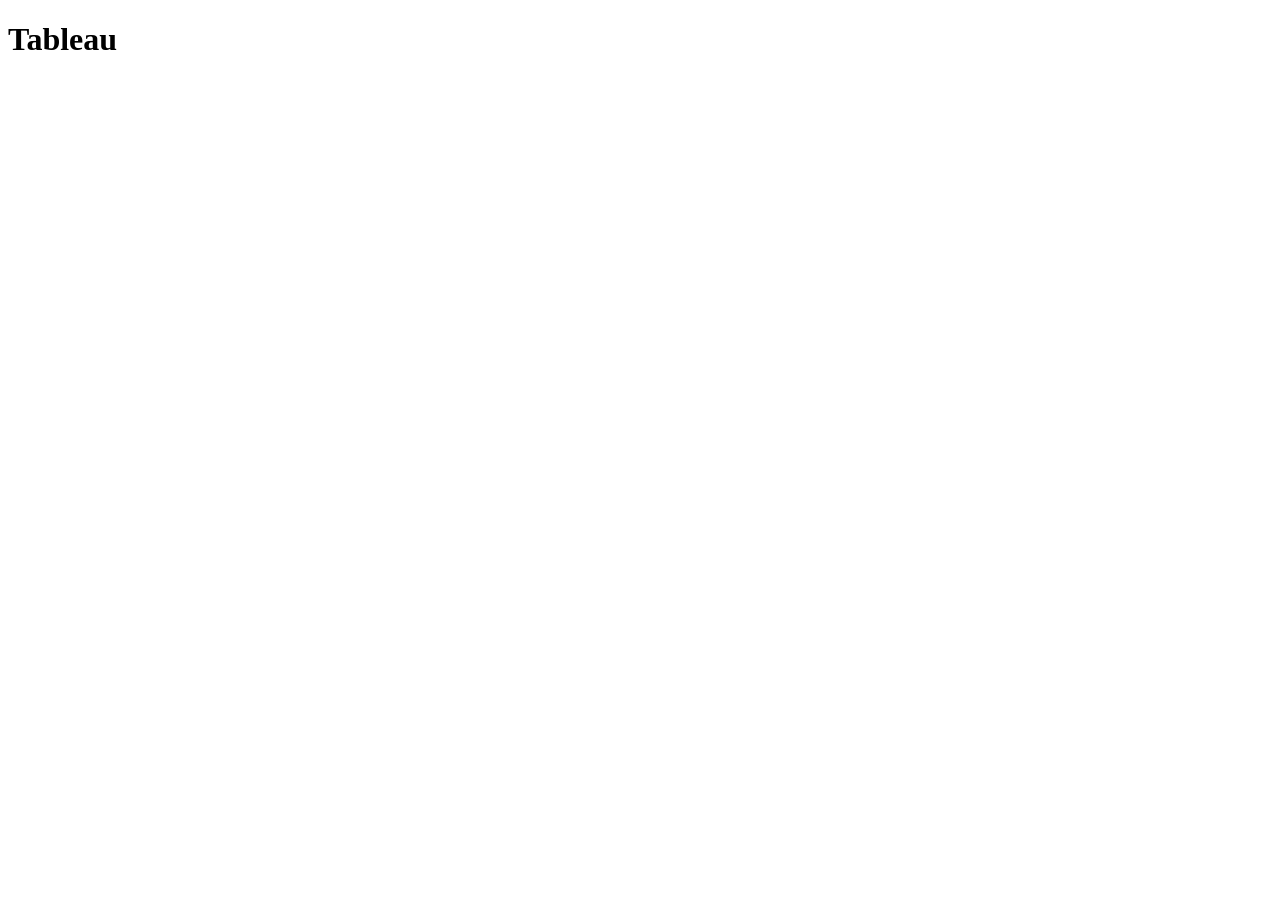
==== scratch.html @ 48fa4c94 "Add files via upload" ====
<!DOCTYPE html>
<html lang="en">
<head>
    <meta charset="UTF-8">
    <meta name="viewport" content="width=device-width, initial-scale=1.0">
    <title>Document</title>
</head>
<body>
    <h1>Tableau</h1>
    <div class='tableauPlaceholder' id='viz1776193908049' style='position: relative'><noscript><a href='#'><img alt=' ' src='https:&#47;&#47;public.tableau.com&#47;static&#47;images&#47;IM&#47;IMDB5000MovieReviews&#47;MovieSearchEngine&#47;1_rss.png' style='border: none' /></a></noscript><object class='tableauViz'  style='display:none;'><param name='host_url' value='https%3A%2F%2Fpublic.tableau.com%2F' /> <param name='embed_code_version' value='3' /> <param name='site_root' value='' /><param name='name' value='IMDB5000MovieReviews&#47;MovieSearchEngine' /><param name='tabs' value='yes' /><param name='toolbar' value='yes' /><param name='static_image' value='https:&#47;&#47;public.tableau.com&#47;static&#47;images&#47;IM&#47;IMDB5000MovieReviews&#47;MovieSearchEngine&#47;1.png' /> <param name='animate_transition' value='yes' /><param name='display_static_image' value='yes' /><param name='display_spinner' value='yes' /><param name='display_overlay' value='yes' /><param name='display_count' value='yes' /><param name='language' value='en-US' /></object></div>                <script type='text/javascript'>                    var divElement = document.getElementById('viz1776193908049');                    var vizElement = divElement.getElementsByTagName('object')[0];                    vizElement.style.width='1366px';vizElement.style.height='818px';                    var scriptElement = document.createElement('script');                    scriptElement.src = 'https://public.tableau.com/javascripts/api/viz_v1.js';                    vizElement.parentNode.insertBefore(scriptElement, vizElement);                </script>
</body>
</html>
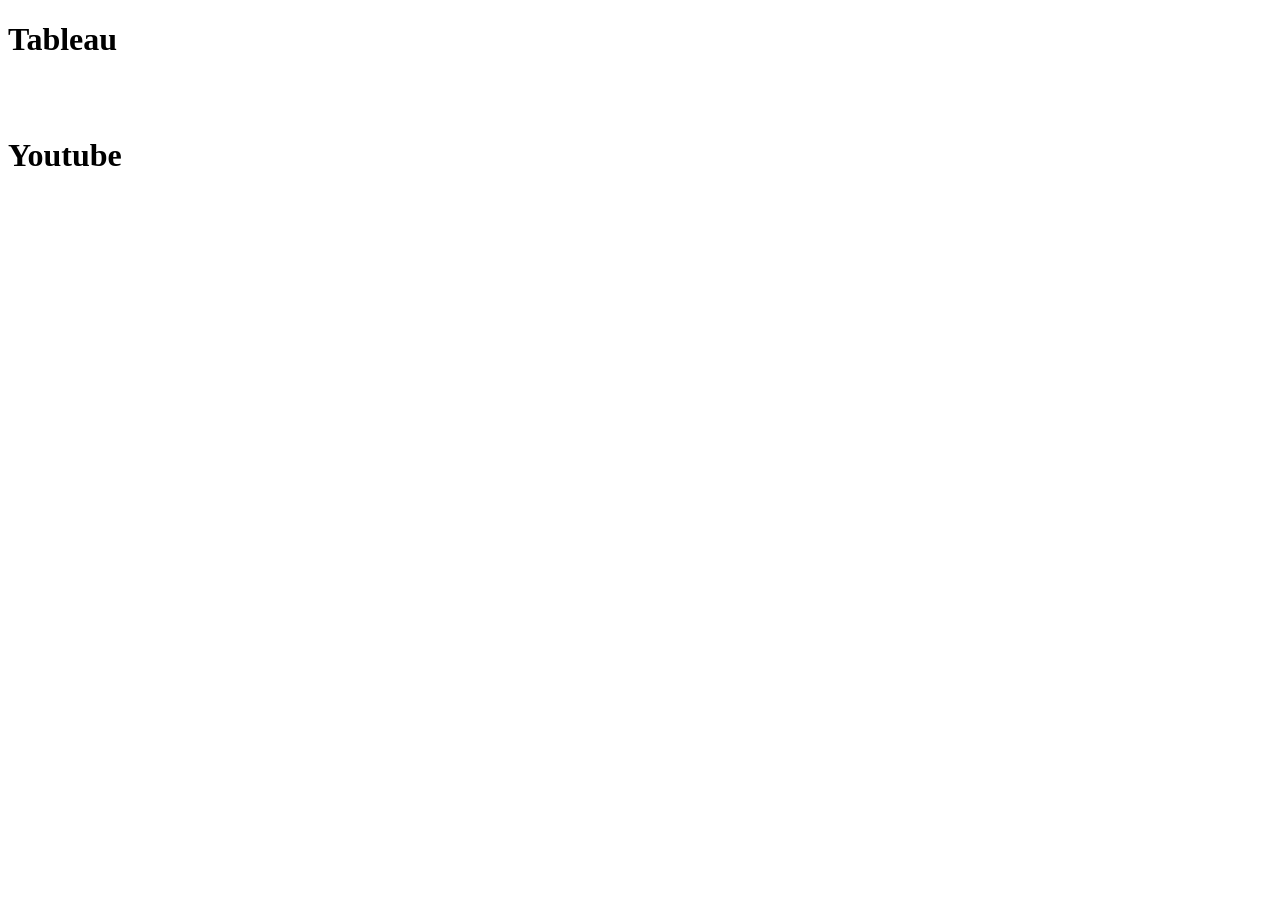
==== commit 56123c73: "Add files via upload" ====
--- a/scratch.html
+++ b/scratch.html
@@ -7,6 +7,11 @@
 </head>
 <body>
     <h1>Tableau</h1>
-    <div class='tableauPlaceholder' id='viz1776193908049' style='position: relative'><noscript><a href='#'><img alt=' ' src='https:&#47;&#47;public.tableau.com&#47;static&#47;images&#47;IM&#47;IMDB5000MovieReviews&#47;MovieSearchEngine&#47;1_rss.png' style='border: none' /></a></noscript><object class='tableauViz'  style='display:none;'><param name='host_url' value='https%3A%2F%2Fpublic.tableau.com%2F' /> <param name='embed_code_version' value='3' /> <param name='site_root' value='' /><param name='name' value='IMDB5000MovieReviews&#47;MovieSearchEngine' /><param name='tabs' value='yes' /><param name='toolbar' value='yes' /><param name='static_image' value='https:&#47;&#47;public.tableau.com&#47;static&#47;images&#47;IM&#47;IMDB5000MovieReviews&#47;MovieSearchEngine&#47;1.png' /> <param name='animate_transition' value='yes' /><param name='display_static_image' value='yes' /><param name='display_spinner' value='yes' /><param name='display_overlay' value='yes' /><param name='display_count' value='yes' /><param name='language' value='en-US' /></object></div>                <script type='text/javascript'>                    var divElement = document.getElementById('viz1776193908049');                    var vizElement = divElement.getElementsByTagName('object')[0];                    vizElement.style.width='1366px';vizElement.style.height='818px';                    var scriptElement = document.createElement('script');                    scriptElement.src = 'https://public.tableau.com/javascripts/api/viz_v1.js';                    vizElement.parentNode.insertBefore(scriptElement, vizElement);                </script>
+    <div class='tableauPlaceholder' id='viz1776193908049' style='position: relative'><noscript><a href='#'><img alt=' ' src='https:&#47;&#47;public.tableau.com&#47;static&#47;images&#47;IM&#47;IMDB5000MovieReviews&#47;MovieSearchEngine&#47;1_rss.png' style='border: none' /></a></noscript><object class='tableauViz'  style='display:none;'><param name='host_url' value='https%3A%2F%2Fpublic.tableau.com%2F' /> <param name='embed_code_version' value='3' /> <param name='site_root' value='' /><param name='name' value='IMDB5000MovieReviews&#47;MovieSearchEngine' /><param name='tabs' value='yes' /><param name='toolbar' value='yes' /><param name='static_image' value='https:&#47;&#47;public.tableau.com&#47;static&#47;images&#47;IM&#47;IMDB5000MovieReviews&#47;MovieSearchEngine&#47;1.png' /> <param name='animate_transition' value='yes' /><param name='display_static_image' value='yes' /><param name='display_spinner' value='yes' /><param name='display_overlay' value='yes' /><param name='display_count' value='yes' /><param name='language' value='en-US' /></object></div>                <script type='text/javascript'>                    var divElement = document.getElementById('viz1776193908049');                    var vizElement = divElement.getElementsByTagName('object')[0];                    vizElement.style.width='1366px';vizElement.style.height='818px';                    var scriptElement = document.createElement('script');                    scriptElement.src = 'https://public.tableau.com/javascripts/api/viz_v1.js';                    vizElement.parentNode.insertBefore(scriptElement, vizElement);                </script>
 </body>
+<br>
+<br>
+<h1>Youtube
+</h1>
+<iframe width="560" height="315" src="https://www.youtube.com/embed/m08TxIsFTRI?si=yr9YNJCzVducH8rT" title="YouTube video player" frameborder="0" allow="accelerometer; autoplay; clipboard-write; encrypted-media; gyroscope; picture-in-picture; web-share" referrerpolicy="strict-origin-when-cross-origin" allowfullscreen></iframe>
 </html>
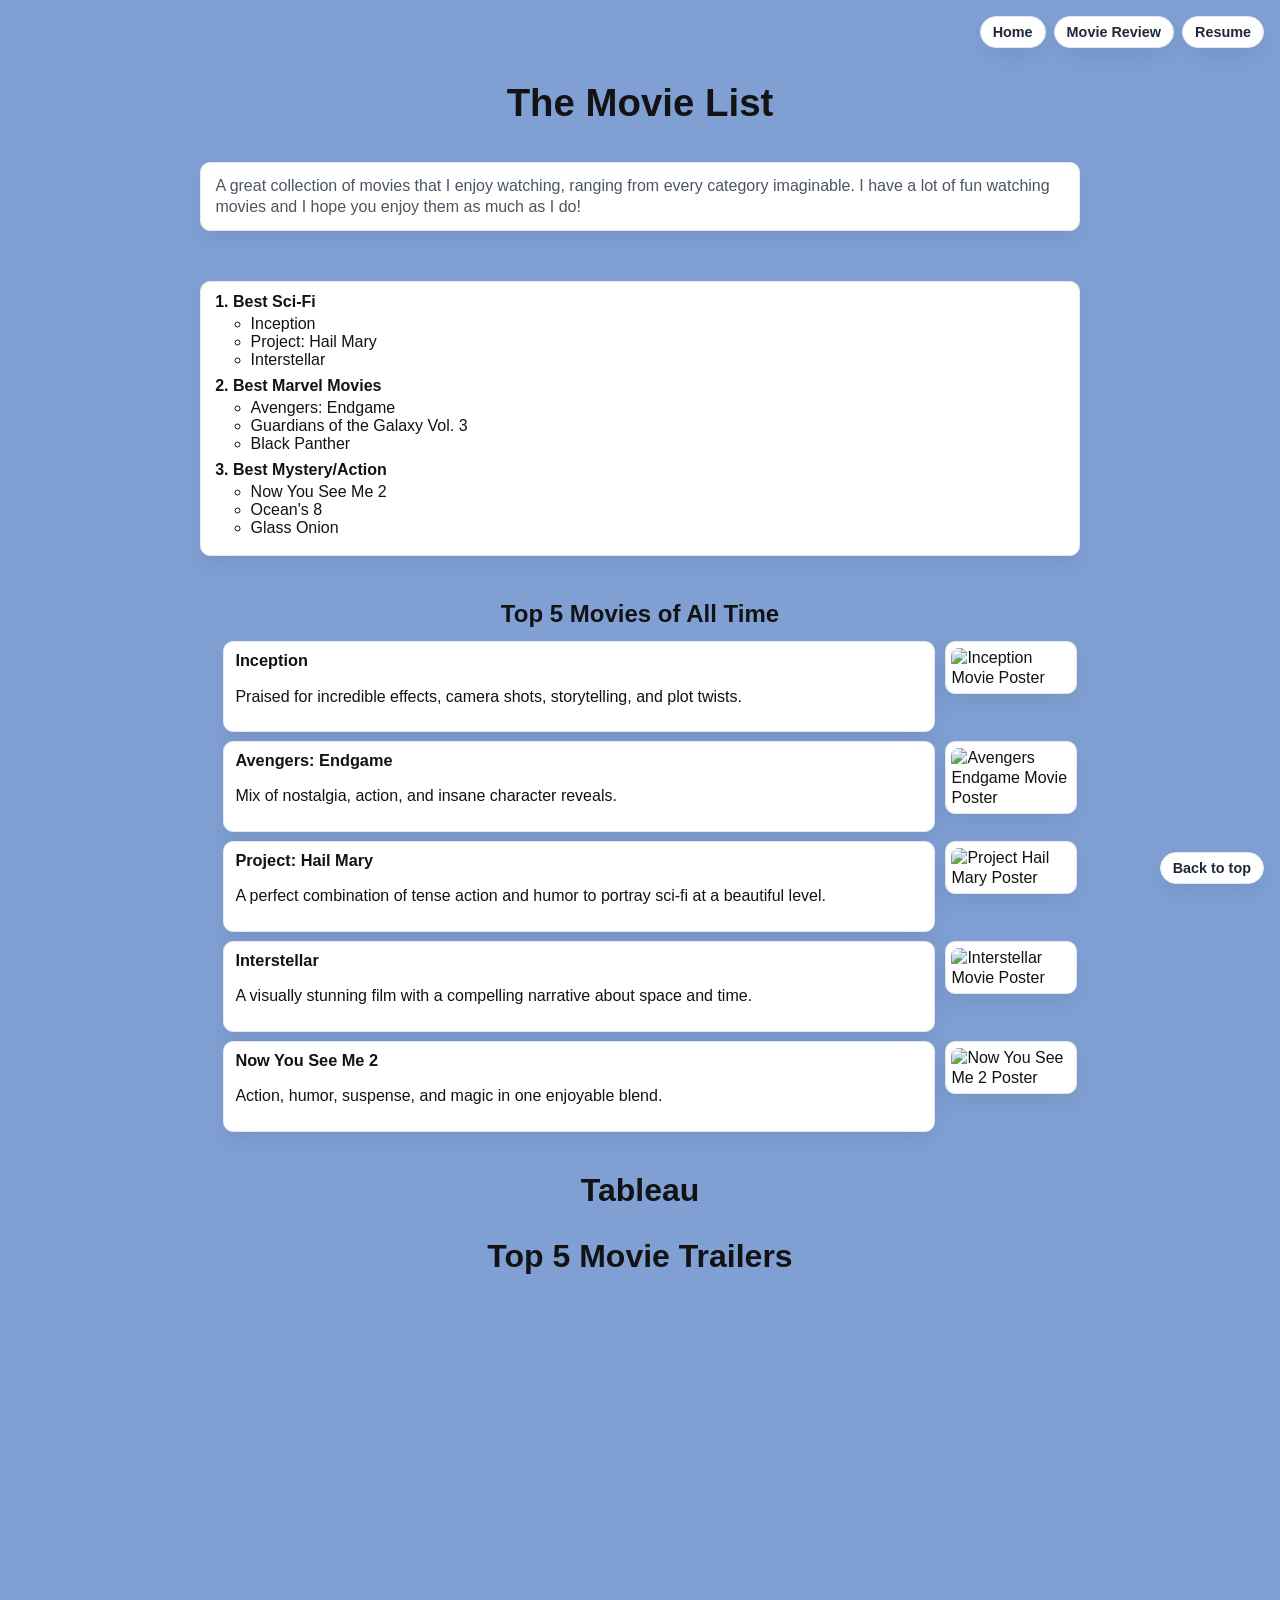
==== commit 1b88722e: "Add files via upload" ====
--- a/scratch.html
+++ b/scratch.html
@@ -1,17 +1,112 @@
-<!DOCTYPE html>
-<html lang="en">
-<head>
-    <meta charset="UTF-8">
-    <meta name="viewport" content="width=device-width, initial-scale=1.0">
-    <title>Document</title>
-</head>
-<body>
-    <h1>Tableau</h1>
-    <div class='tableauPlaceholder' id='viz1776193908049' style='position: relative'><noscript><a href='#'><img alt=' ' src='https:&#47;&#47;public.tableau.com&#47;static&#47;images&#47;IM&#47;IMDB5000MovieReviews&#47;MovieSearchEngine&#47;1_rss.png' style='border: none' /></a></noscript><object class='tableauViz'  style='display:none;'><param name='host_url' value='https%3A%2F%2Fpublic.tableau.com%2F' /> <param name='embed_code_version' value='3' /> <param name='site_root' value='' /><param name='name' value='IMDB5000MovieReviews&#47;MovieSearchEngine' /><param name='tabs' value='yes' /><param name='toolbar' value='yes' /><param name='static_image' value='https:&#47;&#47;public.tableau.com&#47;static&#47;images&#47;IM&#47;IMDB5000MovieReviews&#47;MovieSearchEngine&#47;1.png' /> <param name='animate_transition' value='yes' /><param name='display_static_image' value='yes' /><param name='display_spinner' value='yes' /><param name='display_overlay' value='yes' /><param name='display_count' value='yes' /><param name='language' value='en-US' /></object></div>                <script type='text/javascript'>                    var divElement = document.getElementById('viz1776193908049');                    var vizElement = divElement.getElementsByTagName('object')[0];                    vizElement.style.width='1366px';vizElement.style.height='818px';                    var scriptElement = document.createElement('script');                    scriptElement.src = 'https://public.tableau.com/javascripts/api/viz_v1.js';                    vizElement.parentNode.insertBefore(scriptElement, vizElement);                </script>
-</body>
-<br>
-<br>
-<h1>Youtube
-</h1>
-<iframe width="560" height="315" src="https://www.youtube.com/embed/m08TxIsFTRI?si=yr9YNJCzVducH8rT" title="YouTube video player" frameborder="0" allow="accelerometer; autoplay; clipboard-write; encrypted-media; gyroscope; picture-in-picture; web-share" referrerpolicy="strict-origin-when-cross-origin" allowfullscreen></iframe>
-</html>
+<!DOCTYPE html>
+<html lang="en">
+<head>
+    <meta charset="UTF-8">
+    <meta name="viewport" content="width=device-width, initial-scale=1.0">
+    <title>Document</title>
+    <link rel="stylesheet" href="css/scratch.css">
+</head>
+<body>
+    <nav class="top-right-nav" aria-label="Page navigation">
+        <a href="index.html">Home</a>
+        <a href="movie-review.html">Movie Review</a>
+        <a href="resume.html">Resume</a>
+    </nav>
+    <h1 id="top" class="top-title-card">The Movie List</h1>
+    <br>
+    <div class="top-intro-card">
+        A great collection of movies that I enjoy watching, ranging from every category imaginable. I have a lot of fun watching movies and I hope you enjoy them as much as I do!
+    </div>
+    <br>
+    <br>
+    <div class="top-list-card">
+        <ol>
+            <li>Best Sci-Fi
+                <ul>
+                    <li>Inception</li>
+                    <li>Project: Hail Mary</li>
+                    <li>Interstellar</li>
+                </ul>
+            </li>
+            <li>Best Marvel Movies
+                <ul>
+                    <li>Avengers: Endgame</li>
+                    <li>Guardians of the Galaxy Vol. 3</li>
+                    <li>Black Panther</li>
+                </ul>
+            </li>
+            <li>Best Mystery/Action
+                <ul>
+                    <li>Now You See Me 2</li>
+                    <li>Ocean's 8</li>
+                    <li>Glass Onion</li>
+                </ul>
+            </li>
+        </ol>
+    </div>
+    <br>
+    <h2>Top 5 Movies of All Time</h2>
+    <ol>
+        <li class="movie-item">
+            <div class="movie-text-card">
+                <h3>Inception</h3>
+                <p>Praised for incredible effects, camera shots, storytelling, and plot twists.</p>
+            </div>
+            <div class="movie-poster-card inception-poster"><img src="https://image.tmdb.org/t/p/original/tVmoPRtN7mMlTJLlhEZDOzqILpp.jpg" alt="Inception Movie Poster"></div>
+        </li>
+        <li class="movie-item">
+            <div class="movie-text-card">
+                <h3>Avengers: Endgame</h3>
+                <p>Mix of nostalgia, action, and insane character reveals.</p>
+            </div>
+            <div class="movie-poster-card endgame-poster">
+                <img src="https://image.tmdb.org/t/p/original/ucjM3pTiOUCIKQYw8A1e5PTXUvl.jpg" alt="Avengers Endgame Movie Poster">
+            </div>
+        </li>
+        <li class="movie-item">
+            <div class="movie-text-card">
+                <h3>Project: Hail Mary</h3>
+                <p>A perfect combination of tense action and humor to portray sci-fi at a beautiful level.</p>
+            </div>
+            <div class="movie-poster-card hail-mary-poster">
+                <img src="https://image.tmdb.org/t/p/original/h1tkuNhu4XXGWxsWgUEyj0Hpo3p.jpg" alt="Project Hail Mary Poster">
+            </div>
+        </li>
+        <li class="movie-item">
+            <div class="movie-text-card">
+                <h3>Interstellar</h3>
+                <p>A visually stunning film with a compelling narrative about space and time.</p>
+            </div>
+            <div class="movie-poster-card interstellar-poster">
+                <img src="https://image.tmdb.org/t/p/original/7HEYmKkuWHya4WTGhkqCjSfokAv.jpg" alt="Interstellar Movie Poster">
+            </div>
+        </li>
+        <li class="movie-item">
+            <div class="movie-text-card">
+                <h3>Now You See Me 2</h3>
+                <p>Action, humor, suspense, and magic in one enjoyable blend.</p>
+            </div>
+            <div class="movie-poster-card magic-poster"><img src="https://image.tmdb.org/t/p/original/fDXuaHngpjq7yAy14xd4YesjF4o.jpg" alt="Now You See Me 2 Poster"></div>
+        </li>
+    </ol>
+<br>
+    <h1>Tableau</h1>
+    <div class="embed-center">
+        <div class='tableauPlaceholder' id='viz1776193908049' style='position: relative'><noscript><a href='#'><img alt=' ' src='https:&#47;&#47;public.tableau.com&#47;static&#47;images&#47;IM&#47;IMDB5000MovieReviews&#47;MovieSearchEngine&#47;1_rss.png' style='border: none' /></a></noscript><object class='tableauViz'  style='display:none;'><param name='host_url' value='https%3A%2F%2Fpublic.tableau.com%2F' /> <param name='embed_code_version' value='3' /> <param name='site_root' value='' /><param name='name' value='IMDB5000MovieReviews&#47;MovieSearchEngine' /><param name='tabs' value='yes' /><param name='toolbar' value='yes' /><param name='static_image' value='https:&#47;&#47;public.tableau.com&#47;static&#47;images&#47;IM&#47;IMDB5000MovieReviews&#47;MovieSearchEngine&#47;1.png' /> <param name='animate_transition' value='yes' /><param name='display_static_image' value='yes' /><param name='display_spinner' value='yes' /><param name='display_overlay' value='yes' /><param name='display_count' value='yes' /><param name='language' value='en-US' /></object></div>                <script type='text/javascript'>                    var divElement = document.getElementById('viz1776193908049');                    var vizElement = divElement.getElementsByTagName('object')[0];                    vizElement.style.width='100%';vizElement.style.height='818px';                    var scriptElement = document.createElement('script');                    scriptElement.src = 'https://public.tableau.com/javascripts/api/viz_v1.js';                    vizElement.parentNode.insertBefore(scriptElement, vizElement);                </script>
+    </div>
+
+    <h1>Top 5 Movie Trailers</h1>
+    <div class="trailers-pyramid">
+        <div class="trailers-row trailers-row-top">
+            <iframe class="youtube-embed trailer-frame" width="560" height="315" src="https://www.youtube.com/embed/YoHD9XEInc0?si=AZFI_ArfejF22ZJN" title="Inception trailer" frameborder="0" allow="accelerometer; autoplay; clipboard-write; encrypted-media; gyroscope; picture-in-picture; web-share" referrerpolicy="strict-origin-when-cross-origin" allowfullscreen></iframe>
+            <iframe class="youtube-embed trailer-frame" width="560" height="315" src="https://www.youtube.com/embed/TcMBFSGVi1c?si=o0R_9OJTAxHhdSvI" title="Avengers Endgame trailer" frameborder="0" allow="accelerometer; autoplay; clipboard-write; encrypted-media; gyroscope; picture-in-picture; web-share" referrerpolicy="strict-origin-when-cross-origin" allowfullscreen></iframe>
+        </div>
+        <div class="trailers-row trailers-row-bottom">
+            <iframe class="youtube-embed trailer-frame" width="560" height="315" src="https://www.youtube.com/embed/zSWdZVtXT7E?si=dR0mQaQ7NZu9SNF_" title="Interstellar trailer" frameborder="0" allow="accelerometer; autoplay; clipboard-write; encrypted-media; gyroscope; picture-in-picture; web-share" referrerpolicy="strict-origin-when-cross-origin" allowfullscreen></iframe>
+            <iframe class="youtube-embed trailer-frame" width="560" height="315" src="https://www.youtube.com/embed/b306jk-C5rE?si=J_0qYk_wVo3TIIl1" title="Now You See Me 2 trailer" frameborder="0" allow="accelerometer; autoplay; clipboard-write; encrypted-media; gyroscope; picture-in-picture; web-share" referrerpolicy="strict-origin-when-cross-origin" allowfullscreen></iframe>
+            <iframe class="youtube-embed trailer-frame" width="560" height="315" src="https://www.youtube.com/embed/m08TxIsFTRI?si=yr9YNJCzVducH8rT" title="Project Hail Mary trailer" frameborder="0" allow="accelerometer; autoplay; clipboard-write; encrypted-media; gyroscope; picture-in-picture; web-share" referrerpolicy="strict-origin-when-cross-origin" allowfullscreen></iframe>
+        </div>
+    </div>
+    <a class="back-to-top" href="#top">Back to top</a>
+</body>
+</html>
--- a/css/scratch.css
+++ b/css/scratch.css
@@ -0,0 +1,238 @@
+:root {
+    --bg: #f6f7fb;
+    --card: #ffffff;
+    --text: #1f2937;
+    --muted: #4b5563;
+    --border: #e5e7eb;
+    --shadow: 0 10px 24px rgba(15, 23, 42, 0.08);
+}
+
+* {
+    box-sizing: border-box;
+}
+
+html,
+body {
+    margin: 0;
+    padding: 0;
+}
+
+body {
+    max-width: 920px;
+    margin: 0 auto;
+    padding: 4.25rem 1.25rem 2.25rem;
+    font-family: "Segoe UI", "Helvetica Neue", Arial, sans-serif;
+    color: #131315;
+    background:#80a0d4
+}
+
+.top-right-nav {
+    position: fixed;
+    top: 1rem;
+    right: 1rem;
+    display: flex;
+    gap: 0.5rem;
+    z-index: 9999;
+}
+
+.top-right-nav a {
+    display: inline-block;
+    text-decoration: none;
+    color: #1f2937;
+    background: #ffffff;
+    border: 1px solid var(--border);
+    border-radius: 999px;
+    padding: 0.45rem 0.75rem;
+    font-size: 0.9rem;
+    font-weight: 600;
+    box-shadow: var(--shadow);
+}
+
+.top-right-nav a:hover {
+    background: #f3f4f6;
+}
+
+h1,
+h2 {
+    text-align: center;
+    margin: 0.75rem 0;
+    line-height: 1.2;
+}
+
+.top-intro-card,
+.top-list-card {
+    background: var(--card);
+    border: 1px solid var(--border);
+    border-radius: 10px;
+    box-shadow: var(--shadow);
+}
+
+.top-title-card {
+    font-size: 2.4rem;
+}
+
+.top-intro-card {
+    margin: 0.35rem 0 0.65rem;
+    padding: 0.75rem 0.9rem;
+    color: var(--muted);
+    line-height: 1.35;
+}
+
+.top-list-card {
+    margin: 0.25rem 0 0.9rem;
+    padding: 0.65rem 0.8rem;
+}
+
+.top-list-card ol {
+    margin: 0;
+    padding-left: 1.2rem;
+}
+
+.top-list-card > ol > li {
+    font-weight: 700;
+}
+
+.top-list-card ul {
+    margin: 0.3rem 0 0.45rem;
+    padding-left: 1.1rem;
+}
+
+.top-list-card ul li {
+    font-weight: 400;
+}
+
+ol {
+    margin: 0;
+    padding-left: 1.45rem;
+}
+
+.movie-item {
+    display: grid;
+    grid-template-columns: minmax(0, 1fr) 132px;
+    gap: 0.6rem;
+    margin-bottom: 0.55rem;
+    padding-right: 0.2rem;
+    line-height: 1.25;
+}
+
+.movie-text-card {
+    padding: 0.55rem 0.7rem;
+    background: var(--card);
+    border: 1px solid var(--border);
+    border-radius: 10px;
+    box-shadow: var(--shadow);
+}
+
+.movie-text-card h3 {
+    margin: 0;
+    font-size: 1.02rem;
+    line-height: 1.2;
+}
+
+.movie-notes {
+    margin: 0.2rem 0 0;
+    padding-left: 1.1rem;
+}
+
+.movie-notes li {
+    margin: 0;
+    font-size: 0.93rem;
+    color: var(--muted);
+}
+
+.movie-poster-card {
+    width: 132px;
+    padding: 0.35rem;
+    background: var(--card);
+    border: 1px solid var(--border);
+    border-radius: 10px;
+    box-shadow: var(--shadow);
+    align-self: start;
+}
+
+.movie-poster-card img {
+    width: 100%;
+    height: auto;
+    display: block;
+    border-radius: 8px;
+}
+
+.embed-center {
+    display: flex;
+    justify-content: center;
+    margin: 0.4rem 0 1rem;
+}
+
+.tableauPlaceholder {
+    width: min(100%, 850px);
+}
+
+.youtube-embed {
+    display: block;
+    max-width: 100%;
+}
+
+.trailers-pyramid {
+    display: grid;
+    gap: 0.8rem;
+    margin: 0.4rem 0 1rem;
+}
+
+.trailers-row {
+    display: flex;
+    justify-content: center;
+    gap: 0.8rem;
+    flex-wrap: wrap;
+}
+
+.trailer-frame {
+    width: 280px;
+    height: 158px;
+    border-radius: 10px;
+}
+
+.back-to-top {
+    position: fixed;
+    right: 1rem;
+    bottom: 1rem;
+    background: #ffffff;
+    color: #1f2937;
+    border: 1px solid var(--border);
+    border-radius: 999px;
+    padding: 0.45rem 0.75rem;
+    text-decoration: none;
+    font-size: 0.9rem;
+    font-weight: 600;
+    box-shadow: var(--shadow);
+}
+
+.back-to-top:hover {
+    background: #f3f4f6;
+}
+
+@media (max-width: 700px) {
+    body {
+        padding-top: 5.9rem;
+    }
+
+    .top-right-nav {
+        right: 0.65rem;
+        left: 0.65rem;
+        justify-content: center;
+        flex-wrap: wrap;
+    }
+
+    .movie-item {
+        grid-template-columns: 1fr;
+    }
+
+    .movie-poster-card {
+        width: 140px;
+    }
+
+    .trailer-frame {
+        width: 100%;
+        max-width: 360px;
+        height: 202px;
+    }
+}
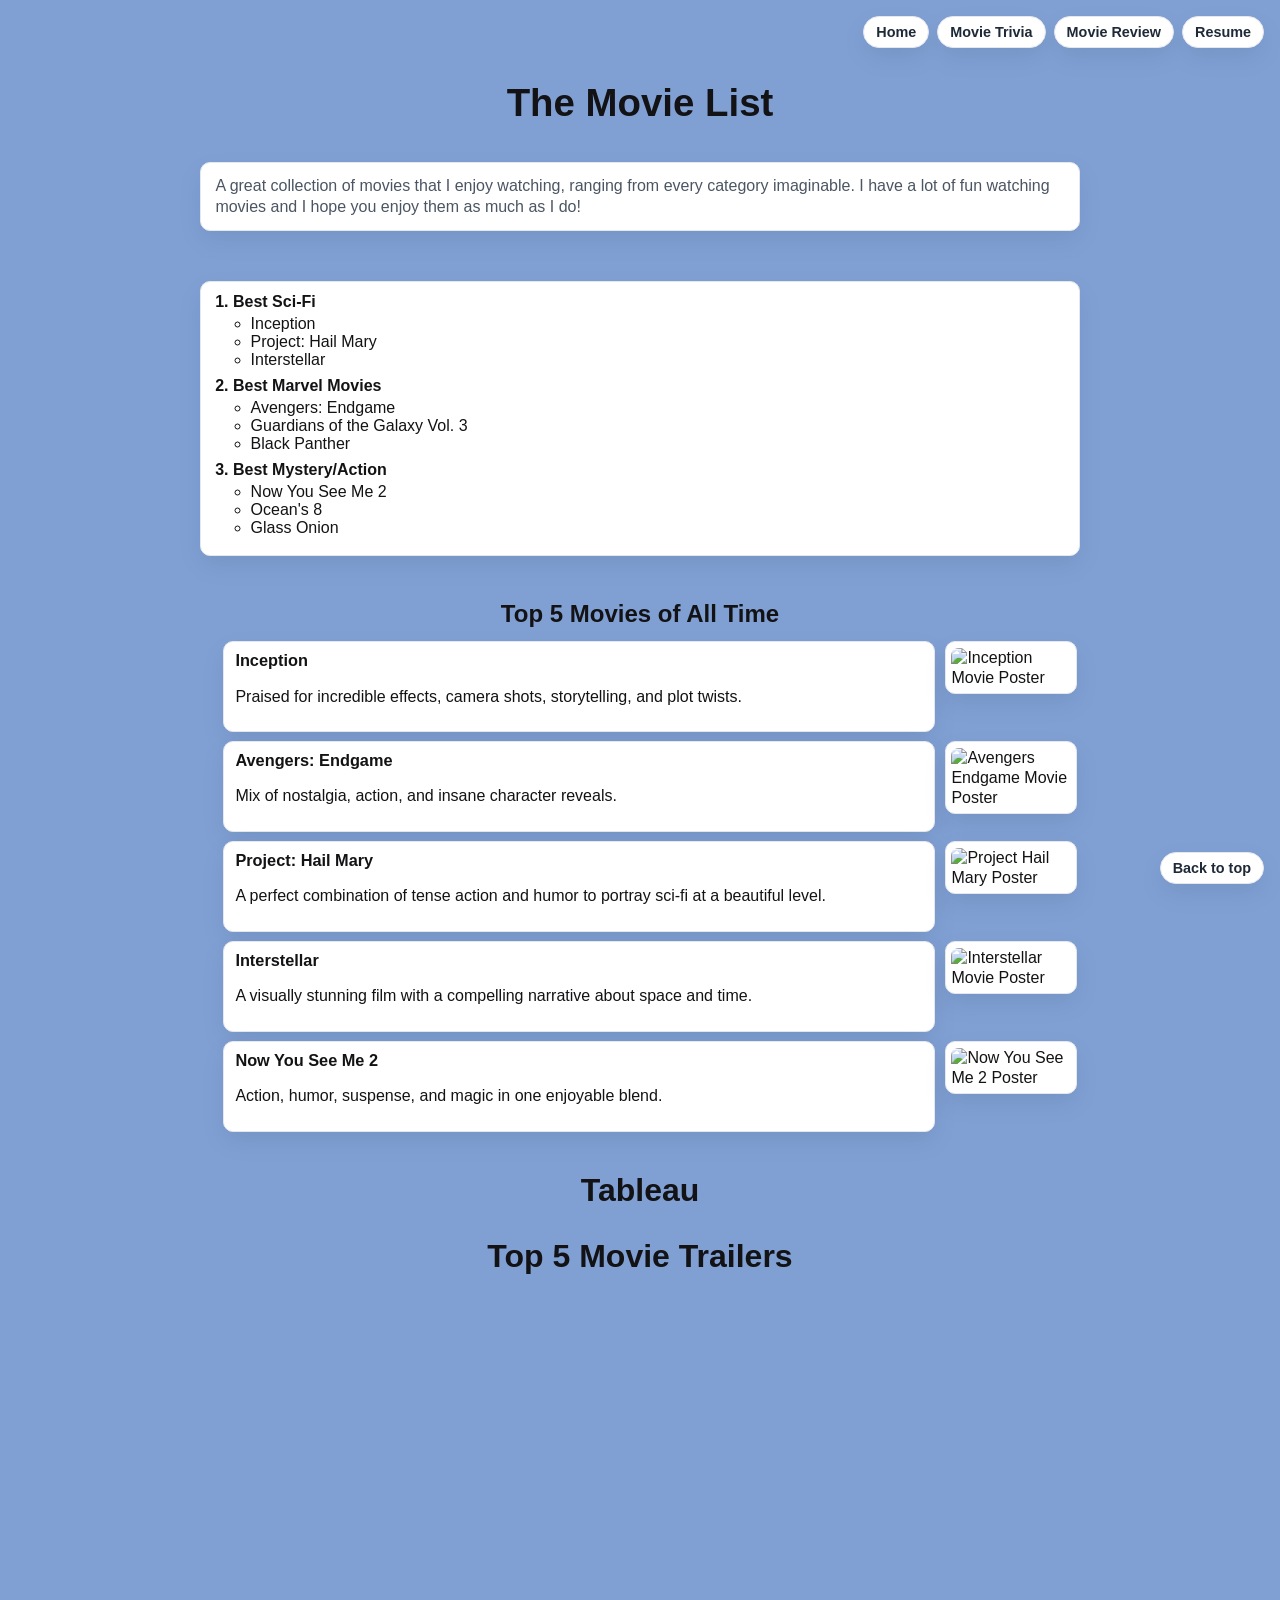
==== commit 1abf6624: "Add files via upload" ====
--- a/scratch.html
+++ b/scratch.html
@@ -9,6 +9,7 @@
 <body>
     <nav class="top-right-nav" aria-label="Page navigation">
         <a href="index.html">Home</a>
+        <a href="movie-trivia.html">Movie Trivia</a>
         <a href="movie-review.html">Movie Review</a>
         <a href="resume.html">Resume</a>
     </nav>
